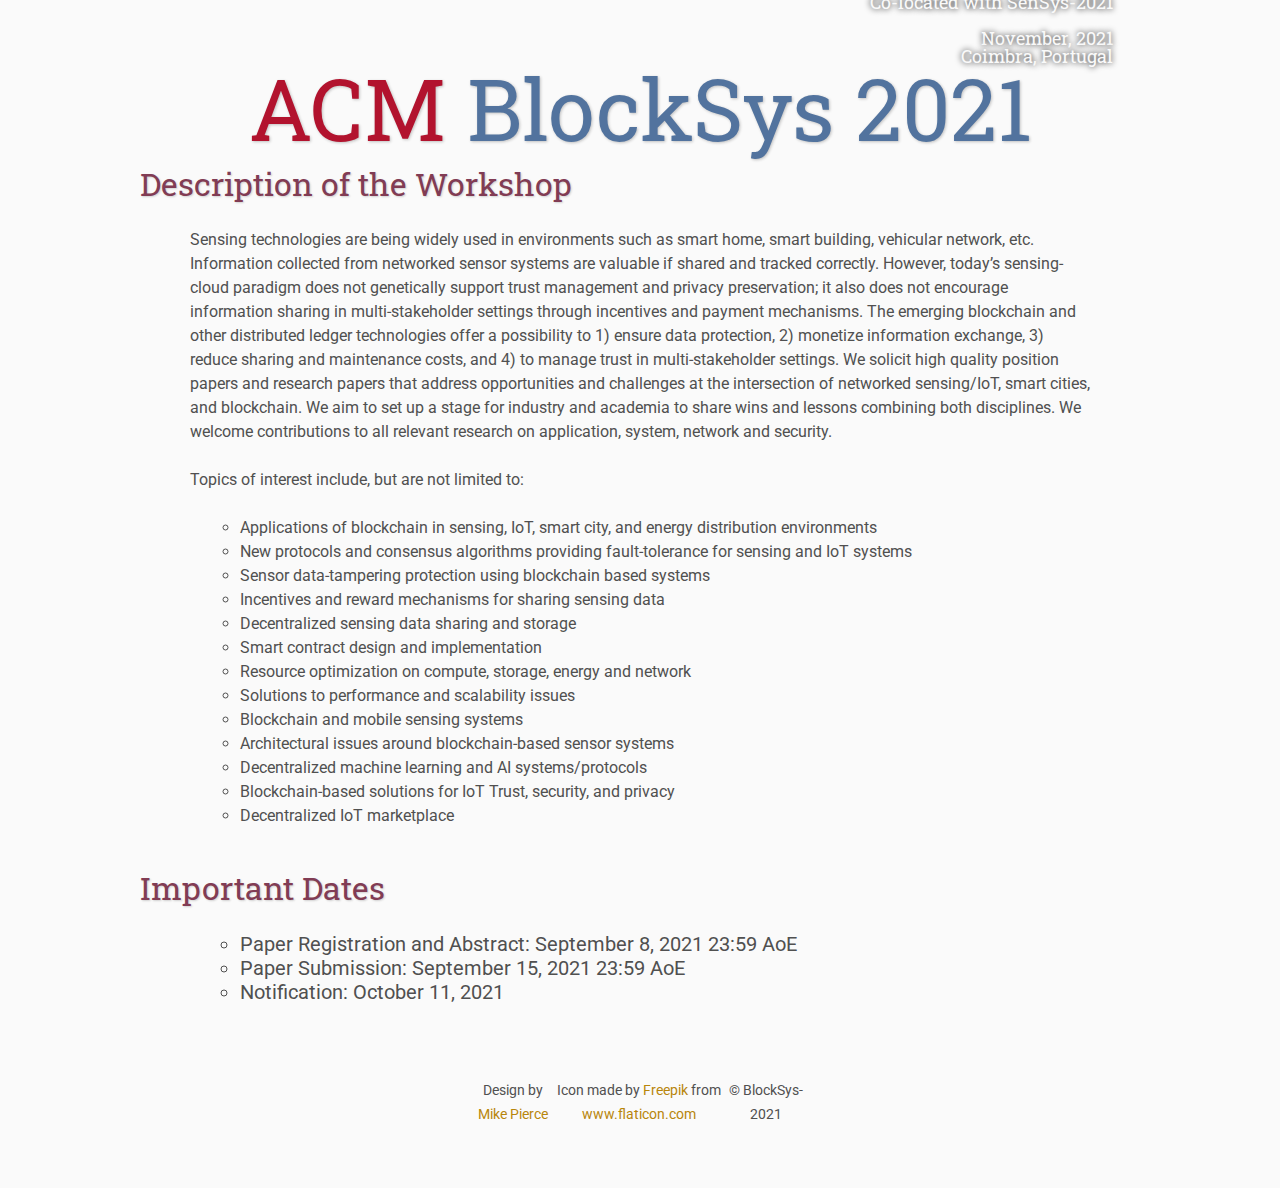
==== index.html @ 18d1dc52 "title updated" ====
<!DOCTYPE html>
<html lang='en'>

<head>
    <base href=".">
    <link rel="shortcut icon" type="image/png" href="assets/favicon.png"/>
    <link rel="stylesheet" type="text/css" media="all" href="assets/main.css"/>
    <meta name="description" content="Conference Template">
    <meta name="resource-type" content="document">
    <meta name="distribution" content="global">
    <meta name="KeyWords" content="Conference">
    <title>Third ACM International Workshop on Blockchain-enabled Networked Sensor Systems (BlockSys)</title>
</head>

<body>

    <div class="banner">
        <img class="img_size" src="assets/network.jpg" alt="Conference Template Banner">
        <div class="top-left">
            <span class="title1">ACM </span><span class="title2"> BlockSys</span> <span class="title2">2021</span>
        </div>
        <div class="bottom-right">
            Third ACM International Workshop on Blockchain-enabled Networked Sensor Systems <br> <br> Co-located with SenSys-2021 <br> <br> November, 2021 <br> Coimbra, Portugal
        </div>
    </div>

    <table class="navigation">
        <tr>
            <td class="navigation">
                <a class="current" title="Conference Home Page" href=".">Home</a>
            </td>
            <td class="navigation">
                <a class="current" title="Organization" href="Organization">Organization</a>
            </td>
            <td class="navigation">
                <a class="current" title="Register for the Conference" href="registration">Registration</a>
            </td>
            <td class="navigation">
                <a class="current" title="Conference Program" href="program">Program</a>
            </td>
            <td class="navigation">
                <a class="current" title="Past Workshops" href="Past">Past Events</a>
            </td>
        </tr>
    </table>

    <h2>Description of the Workshop</h2>
    <p>
        Sensing technologies are being widely used in environments such as smart home, smart building, vehicular network, etc. Information collected from networked sensor systems are valuable if shared and tracked correctly. However, today’s sensing-cloud paradigm does not genetically support trust management and privacy preservation; it also does not encourage information sharing in multi-stakeholder settings through incentives and payment mechanisms. The emerging blockchain and other distributed ledger technologies offer a possibility to 1) ensure data protection, 2) monetize information exchange, 3) reduce sharing and maintenance costs, and 4) to manage trust in multi-stakeholder settings. We solicit high quality position papers and research papers that address opportunities and challenges at the intersection of networked sensing/IoT, smart cities, and blockchain. We aim to set up a stage for industry and academia to share wins and lessons combining both disciplines. We welcome contributions to all relevant research on application, system, network and security.
    </p>
    <p>
        Topics of interest include, but are not limited to:
        <ul>
        <li>Applications of blockchain in sensing, IoT, smart city, and energy distribution environments</li>
        <li>New protocols and consensus algorithms providing fault-tolerance for sensing and IoT systems</li>
        <li>Sensor data-tampering protection using blockchain based systems</li>
        <li>Incentives and reward mechanisms for sharing sensing data</li>
        <li>Decentralized sensing data sharing and storage</li>
        <li>Smart contract design and implementation</li>
        <li>Resource optimization on compute, storage, energy and network</li>
        <li>Solutions to performance and scalability issues</li>
        <li>Blockchain and mobile sensing systems</li>
        <li>Architectural issues around blockchain-based sensor systems</li>
        <li>Decentralized machine learning and AI systems/protocols</li>
        <li>Blockchain-based solutions for IoT Trust, security, and privacy</li>
        <li>Decentralized IoT marketplace</li>
        </ul>
    </p>

    <h2>Important Dates</h2>
    <p>
        <ul class="bigFont">
        <li>Paper Registration and Abstract: September 8, 2021 23:59 AoE </li>
        <li>Paper Submission: September 15, 2021 23:59 AoE </li>
        <li>Notification: October 11, 2021 </li>
        </ul>
    </p>
<!--    <table class="sponsors">-->
<!--        <tr>-->
<!--            <td class="sponsor">-->
<!--                <a href="http://www.eyebleach.me/">-->
<!--                    <img src="assets/kitten1.jpg" alt="First Sponsor Name">-->
<!--                </a>-->
<!--            </td>-->
<!--            <td class="sponsor">-->
<!--                <a href="http://www.eyebleach.me/">-->
<!--                    <img src="assets/kitten2.jpg" alt="Second Sponsor Name" style="width: 80%">-->
<!--                </a>-->
<!--            </td>-->
<!--            <td class="sponsor">-->
<!--                <a href="http://www.eyebleach.me/">-->
<!--                    <img src="assets/kitten3.jpg" alt="Third Sponsor Name">-->
<!--                </a>-->
<!--            </td>-->
<!--        </tr>-->
<!--    </table>-->

    <table class="footer">
        <tr>
            <td class="footer">Design by <a target="_blank" href="http://math.ucr.edu/~mpierce/">Mike Pierce</a></td>
            <td class="footer">Icon made by <a target="_blank" href="https://www.freepik.com">Freepik</a> from <a href="https://www.flaticon.com/" title="Flaticon">www.flaticon.com</a></td>
            <td class="footer">&copy; BlockSys-2021</td>
        </tr>
    </table>

    </body>
</html>
---- assets/main.css ----
/* main.css */

/* These are the colors and fonts used throughout the webpage.
 * I've listed them here so that a user may easily
 * do a search-and-replace for these to change the site theme.
 *   'Roboto',sans-serif; Font for the title text
 *   'Roboto-Slab',serif; Font for the body text 
 *   #fafafa; Background color of the site
 *   #505050; Foreground (text) color of the site
 *   #52739e; Navy, "Template" in the logo, current page in navigation, special titles in the Program
 *   #b2132e; Reddish, "Conference" in the logo, hover color for links
 *   #813c54; Heading color, titles in the Program
 *   #b8860b; Dark Goldenrod, color for links
 */

@import url('https://fonts.googleapis.com/css?family=Roboto%7CRoboto+Slab');

*{
    border:0;
    font:inherit;
    font-size:1em;
    margin:0;
    padding:0;
    vertical-align:baseline;
}

body{
    background-color: #fafafa;
    background-size: cover;
    background-attachment: fixed;
    color: #505050; 
    text-align:left;
    font-family:'Roboto',sans-serif;
    font-size:1em;
    line-height:1.5em;
    margin: 60px auto;
    width: 1000px;
}

a{color: #b8860b; text-decoration:none;}
a.current{color: #52739e;}
a.current:hover{color: #e82945;}
a:hover{color: #b2132e;}
a:active{color: #e82945;}
h1{clear:center; color: #813c54; margin:2.5em 0em 2em 0em; font-family:'Roboto Slab',serif; text-shadow: 1px 1px 2px #d0d0d0;}
h2,h3,h4{clear:left; color: #813c54; margin:1.5em 0em 1em 0em; font-family:'Roboto Slab',serif; text-shadow: 1px 1px 2px #d0d0d0;}
h1{font-size:2.2em;}
h2{font-size:2.00em;}
h3{font-size:1.67em;}
h4{font-size:1.33em;}
p{list-style:none; margin:24px auto 24px auto; padding:0px; width:900px; text-align:left;}
li a, p a {text-decoration:underline; text-decoration-color:#b8860b;}
ul{list-style-type:circle; margin:24px auto 24px auto; padding:0px; width:800px; text-align:left;}
ul li{list-style-type: circle; margin:0px auto 0px auto; padding:0px; text-align:left;}
i,em{font-style:italic;}
b,strong{font-weight:bold;}
sup{
    vertical-align: super;
    font-size: 0.8em;
    line-height: 0;
}
sub{
    vertical-align: sub;
    font-size: 0.8em;
    line-height: 0;
}
table{
    width: 1000px;
    margin: 12px auto 24px auto;
    float: center;
    /* UNCOMMENT THIS FOR DEBUGGING THE ALIGNMENT */
    /*border: 1px solid black;*/
}
th,td{
    text-align: left;
    /* UNCOMMENT THIS FOR DEBUGGING THE ALIGNMENT */
    /*border: 1px solid black;*/
}

/* Website Banner */
.banner {position: relative; font-family:'Roboto Slab',serif;}
.top-left {font-size:5.33em; color: #505050; background: #fafafa; text-align: center; width: 1000px; height: 67px; position: absolute; padding: 36px 0 0 0; top: 0px;}
.bottom-right {font-size:1.13em; color: #fafafa; line-height: 1.0em; width: auto; height: 100px; padding: 0px 27px 27px 0px; text-align: right; position: absolute; bottom: 0px; right: 0px; text-shadow: 0px 0px 6px #000000;}

/* Conference Title Logo */
.title1{color: #b2132e; text-shadow: 1px 1px 3px #c0c0c0;} 
.title2{color: #52739e; text-shadow: 1px 1px 3px #c0c0c0;}
.year{color: #505050; font-size:0.67em; font-weight: lighter;}

/* Navigation Links (Home, Registration, etc) */
table.navigation{width:1000px;}
td.navigation{font-size:1.67em; white-space:nowrap; width:20%; text-align:center; vertical-align:middle; padding:0px 0px 0px 0px;}

/* Sponsor Images */
table.sponsors{width:800px;}
td.sponsor{white-space:nowrap; width:33%; text-align:center; vertical-align:middle; padding:0px 0px 0px 0px;}
td.sponsor img{width: 100%}

/* The Table on the Program Page */
td.room{padding: 4px 12px 4px 4px; width: 90%; vertical-align:bottom; font-size:1.67em; color: #52739e; height:32px;}
td.date{white-space:nowrap; width:130px; text-align:right; vertical-align:top; padding:4px 16px 0px 0px;}
td.title{padding: 4px 12px 4px 4px; width: 90%; vertical-align:top; font-size:1.5em; color: #813c54; height:32px; font-family:'Roboto Slab',serif; text-shadow: 1px 1px 2px #d0d0d0; }
td.title-special{padding: 4px 12px 4px 4px; width: 90%; vertical-align:top; font-size:1.67em; color: #52739e; height:32px; font-family:'Roboto Slab',serif; text-shadow: 1px 1px 2px #d0d0d0;}
td.speaker{padding: 4px 12px 4px 4px; font-style: italic; font-size:1em; max-height:999999px}
td.abstract{padding: 4px 12px 12px 4px; font-size:1em; max-height:999999px}
td.abstract img{display: block; margin: 4px auto 8px auto}
table.plenary{padding-top: 8px; background: #ffffff;}

/* Registration and Directions iframes and Images */
iframe.registration{display:block; margin:1em auto 2em auto; width:700px; height:1400px; border:none;}
iframe.directions{display:block; margin:1em auto 2em auto; width:800px; height:400px; border:none;}
img.center{display:block; width:67%; margin:1em auto 2em auto;}

/* Flyer Images */
table.flyers{width:800px;}
td.flyer{white-space:nowrap; width:50%; text-align:center; vertical-align:middle; padding:0px 0px 0px 0px;}
td.sponsor img{width: 100%}

/* The Footer */
table.footer{font-size:0.875em; margin: 72px auto 12px auto; width:333px;}
td.footer{width:auto; text-align:center; vertical-align:middle;}

/* My hacky way of making the site mobile-friendly */
@media only screen and (max-width: 1100px) {
    h2{font-size:3.00em;}
    p{font-size:1.5em; line-height:1.5em;}
    th,td,tr{font-size:1.5em; line-height:1.5em;}
    td.date{font-size:1em; padding-top:0.5em;}
    td.navigation{font-size:1.5em; padding:0px 20px 0px 20px;}
    table.footer{font-size:0.33em;}
}

.img_size {
  width: 100%;
  height: 100%
}

.bigFont li{
font-size:20px;
}
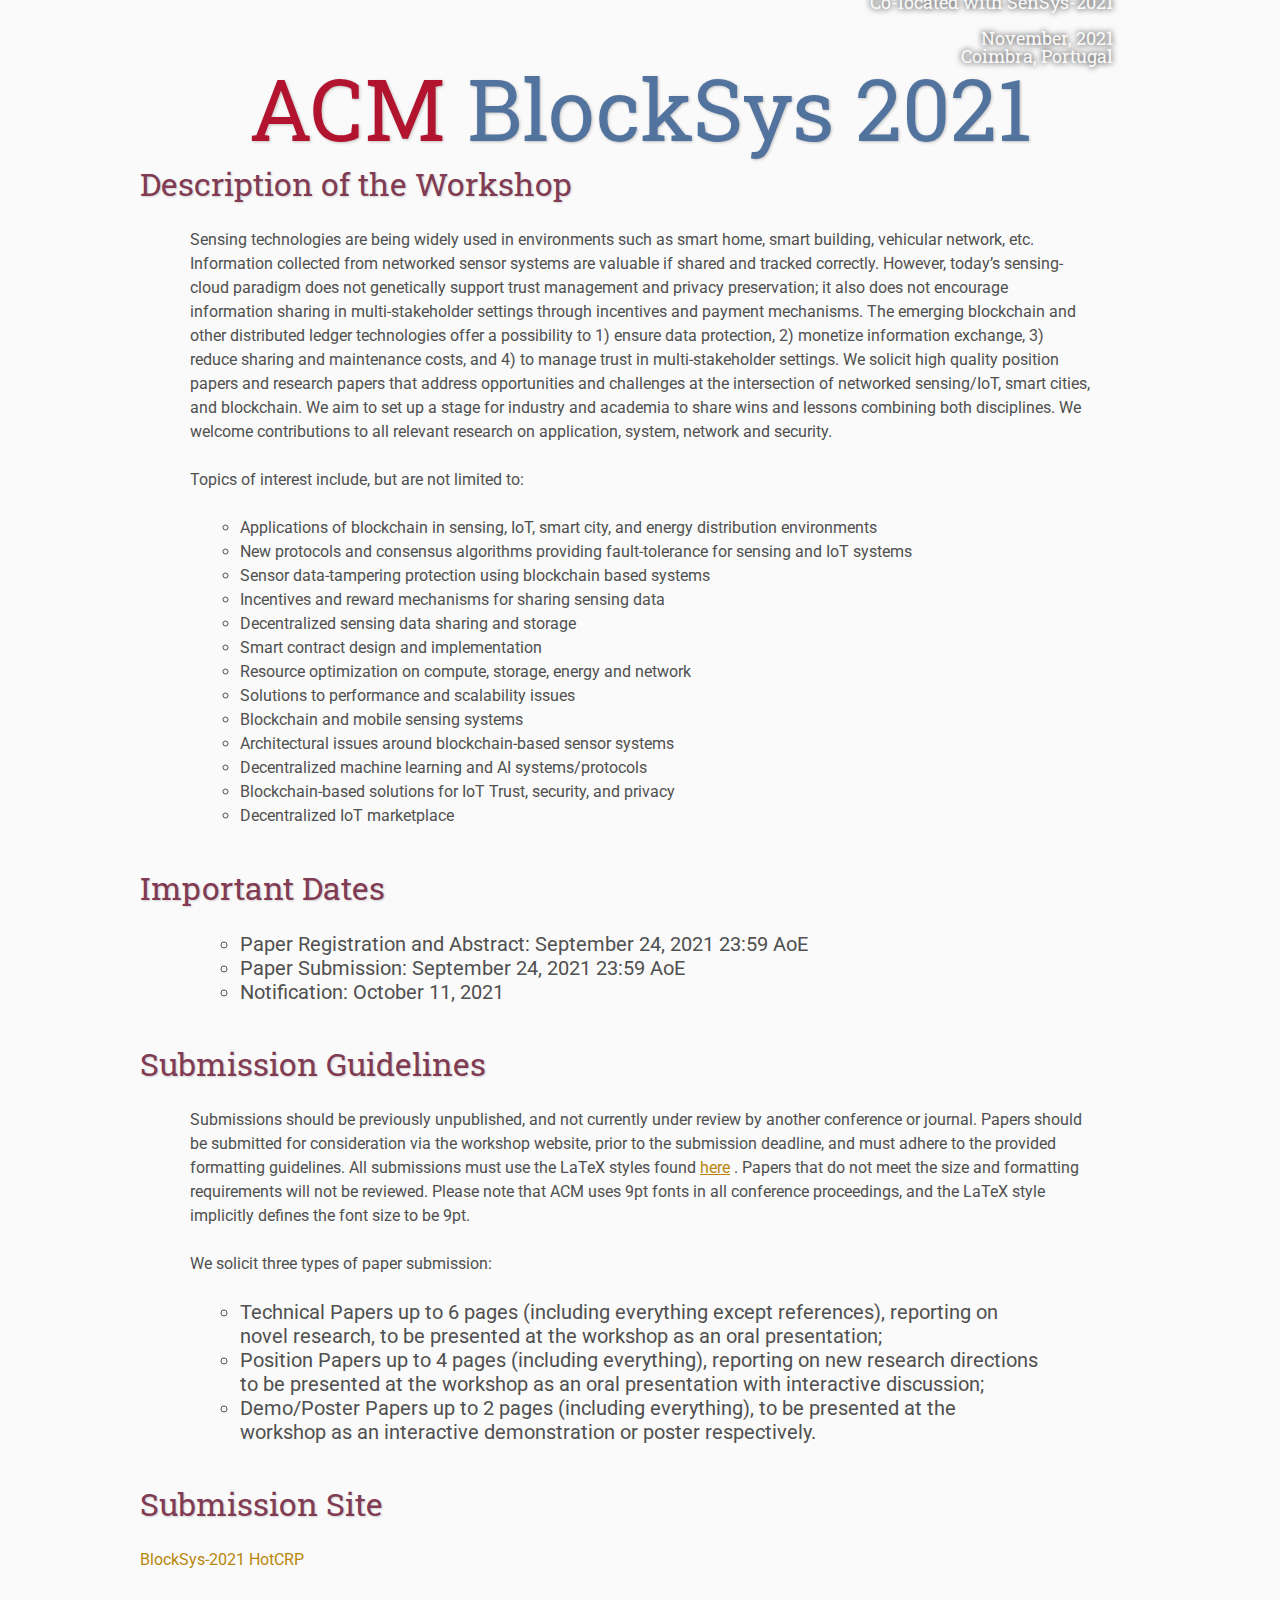
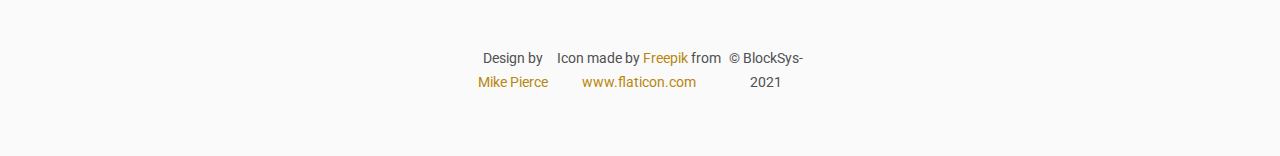
==== commit b8763c13: "Update index.html" ====
--- a/index.html
+++ b/index.html
@@ -70,11 +70,30 @@
     <h2>Important Dates</h2>
     <p>
         <ul class="bigFont">
-        <li>Paper Registration and Abstract: September 8, 2021 23:59 AoE </li>
-        <li>Paper Submission: September 15, 2021 23:59 AoE </li>
+        <li>Paper Registration and Abstract: September 24, 2021 23:59 AoE </li>
+        <li>Paper Submission: September 24, 2021 23:59 AoE </li>
         <li>Notification: October 11, 2021 </li>
         </ul>
     </p>
+
+    <h2>Submission Guidelines</h2>
+    <p>
+        Submissions should be previously unpublished, and not currently under review by another conference or journal. Papers should be submitted for consideration via the workshop website, prior to the submission deadline, and must adhere to the provided formatting guidelines. All submissions must use the LaTeX styles found <a href="https://www.acm.org/publications/proceedings-template">here</a> . Papers that do not meet the size and formatting requirements will not be reviewed. Please note that ACM uses 9pt fonts in all conference proceedings, and the LaTeX style implicitly defines the font size to be 9pt.
+        <br> <br>
+        We solicit three types of paper submission:
+        <ul class="bigFont">
+        <li>Technical Papers up to 6 pages (including everything except references), reporting on novel research, to be presented at the workshop as an oral presentation; </li>
+        <li>Position Papers up to 4 pages (including everything), reporting on new research directions to be presented at the workshop as an oral presentation with interactive discussion; </li>
+        <li>Demo/Poster Papers up to 2 pages (including everything), to be presented at the workshop as an interactive demonstration or poster respectively. </li>
+        </ul>
+    </p>
+
+    <h2>Submission Site</h2>
+
+    <a href="https://blocksys2021.hotcrp.com/">BlockSys-2021 HotCRP</a>
+
+
+
 <!--    <table class="sponsors">-->
 <!--        <tr>-->
 <!--            <td class="sponsor">-->
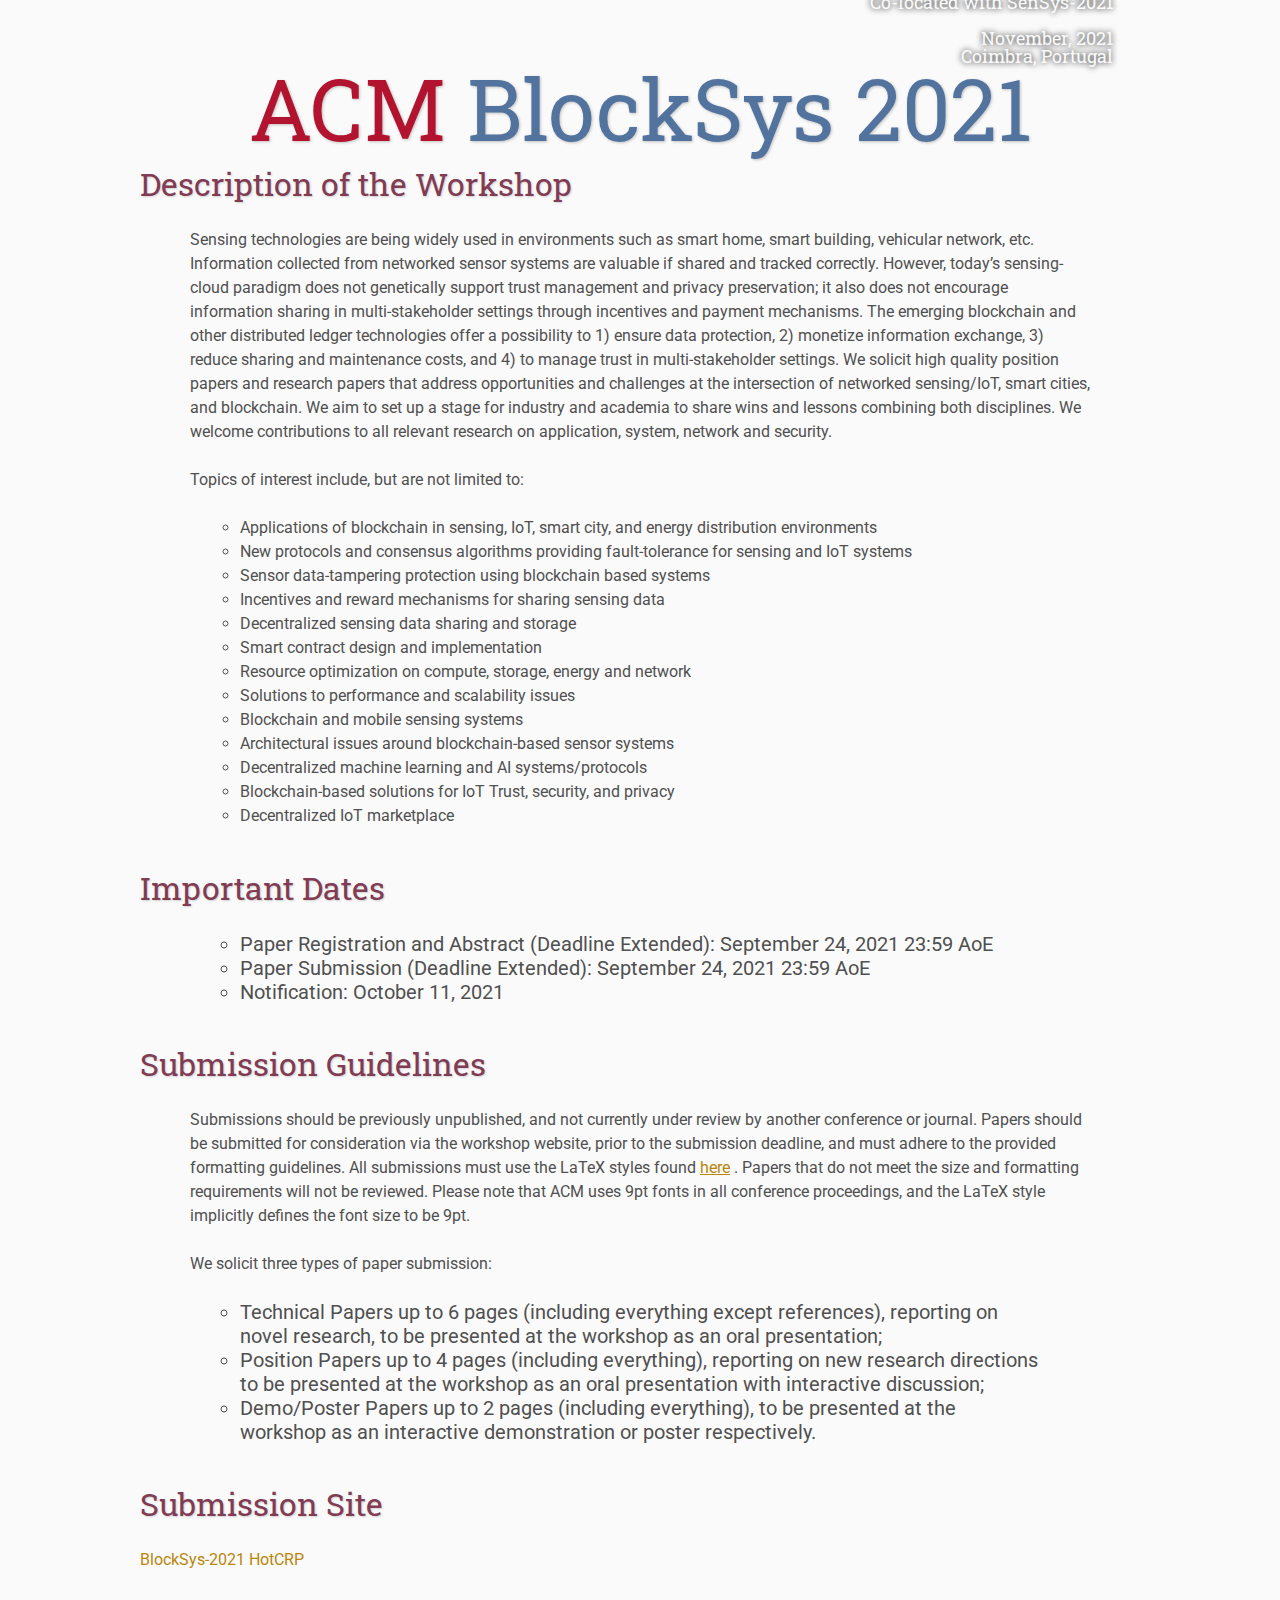
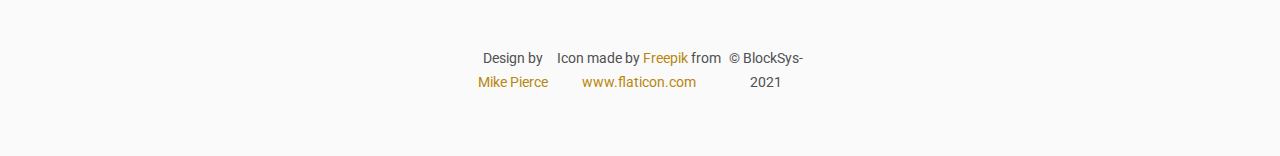
==== commit 9612ada4: "Update index.html" ====
--- a/index.html
+++ b/index.html
@@ -70,8 +70,8 @@
     <h2>Important Dates</h2>
     <p>
         <ul class="bigFont">
-        <li>Paper Registration and Abstract: September 24, 2021 23:59 AoE </li>
-        <li>Paper Submission: September 24, 2021 23:59 AoE </li>
+        <li>Paper Registration and Abstract (Deadline Extended): September 24, 2021 23:59 AoE </li>
+        <li>Paper Submission (Deadline Extended): September 24, 2021 23:59 AoE </li>
         <li>Notification: October 11, 2021 </li>
         </ul>
     </p>
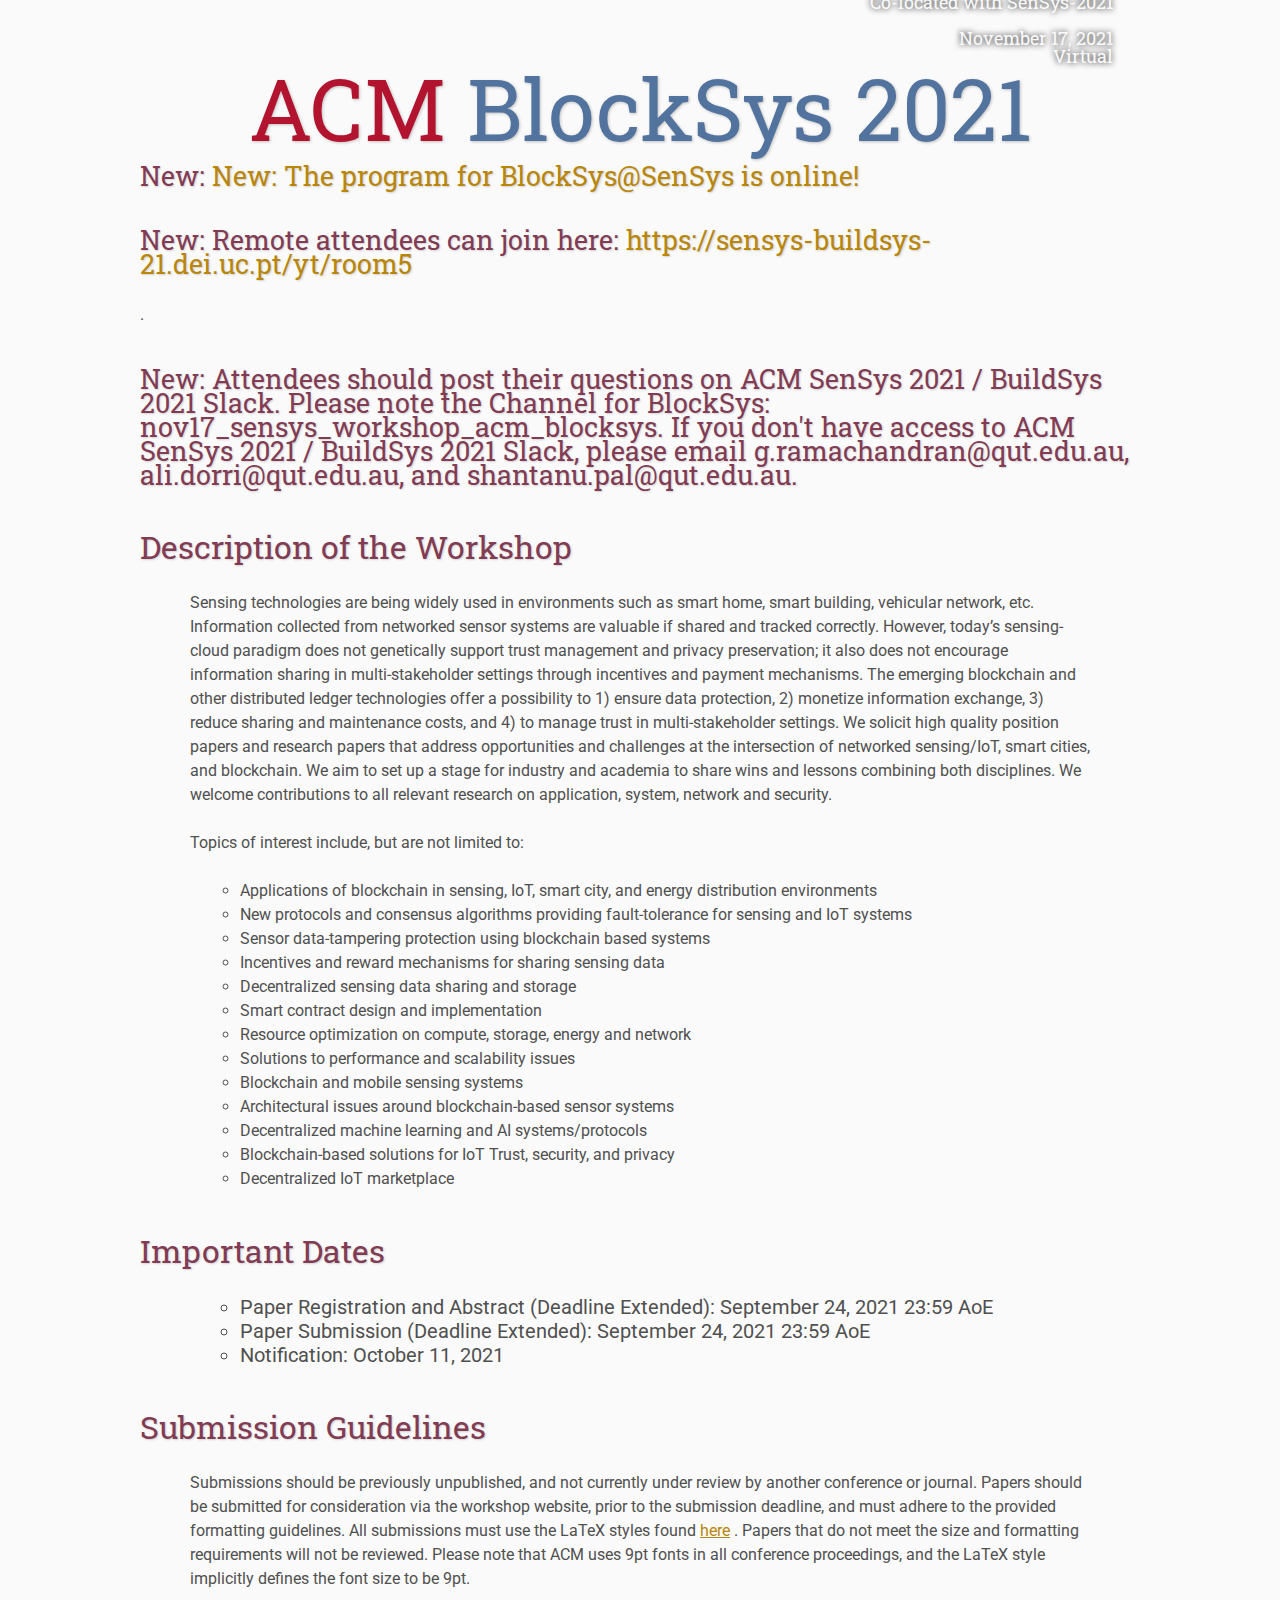
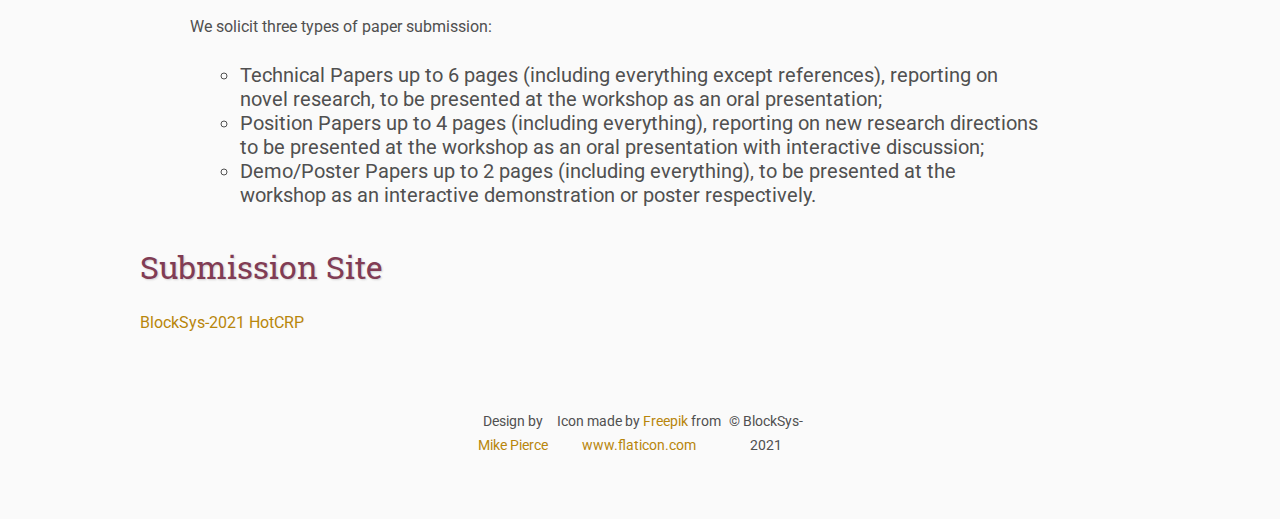
==== commit 84e953df: "Update index.html" ====
--- a/index.html
+++ b/index.html
@@ -20,7 +20,7 @@
             <span class="title1">ACM </span><span class="title2"> BlockSys</span> <span class="title2">2021</span>
         </div>
         <div class="bottom-right">
-            Third ACM International Workshop on Blockchain-enabled Networked Sensor Systems <br> <br> Co-located with SenSys-2021 <br> <br> November, 2021 <br> Coimbra, Portugal
+            Third ACM International Workshop on Blockchain-enabled Networked Sensor Systems <br> <br> Co-located with SenSys-2021 <br> <br> November 17, 2021 <br> Virtual
         </div>
     </div>
 
@@ -33,17 +33,23 @@
                 <a class="current" title="Organization" href="Organization">Organization</a>
             </td>
             <td class="navigation">
-                <a class="current" title="Register for the Conference" href="registration">Registration</a>
+               <a class="current" title="Register for the Conference" href="https://sensys.acm.org/2021/registration/" target="_blank">Registration</a>
             </td>
             <td class="navigation">
-                <a class="current" title="Conference Program" href="program">Program</a>
+                <a class="current" title="Conference Program" href="https://acmblocksys.github.io/blocksys2021/BlockSys-2021-Program.pdf" target="_blank">Program</a>
             </td>
             <td class="navigation">
                 <a class="current" title="Past Workshops" href="Past">Past Events</a>
             </td>
         </tr>
     </table>
-
+    
+    <h3>New: <a href="https://acmblocksys.github.io/blocksys2021/BlockSys-2021-Program.pdf" target="_blank">New: The program for BlockSys@SenSys is online!</a></h3>
+    
+    <h3>New: Remote attendees can join here: <a href="https://sensys-buildsys-21.dei.uc.pt/yt/room5">https://sensys-buildsys-21.dei.uc.pt/yt/room5</a></h3>.
+    
+    <h3>New: Attendees should post their questions on ACM SenSys 2021 / BuildSys 2021 Slack. Please note the Channel for BlockSys: nov17_sensys_workshop_acm_blocksys. If you don't have access to ACM SenSys 2021 / BuildSys 2021 Slack, please email g.ramachandran@qut.edu.au, ali.dorri@qut.edu.au, and shantanu.pal@qut.edu.au.</h3> 
+            
     <h2>Description of the Workshop</h2>
     <p>
         Sensing technologies are being widely used in environments such as smart home, smart building, vehicular network, etc. Information collected from networked sensor systems are valuable if shared and tracked correctly. However, today’s sensing-cloud paradigm does not genetically support trust management and privacy preservation; it also does not encourage information sharing in multi-stakeholder settings through incentives and payment mechanisms. The emerging blockchain and other distributed ledger technologies offer a possibility to 1) ensure data protection, 2) monetize information exchange, 3) reduce sharing and maintenance costs, and 4) to manage trust in multi-stakeholder settings. We solicit high quality position papers and research papers that address opportunities and challenges at the intersection of networked sensing/IoT, smart cities, and blockchain. We aim to set up a stage for industry and academia to share wins and lessons combining both disciplines. We welcome contributions to all relevant research on application, system, network and security.
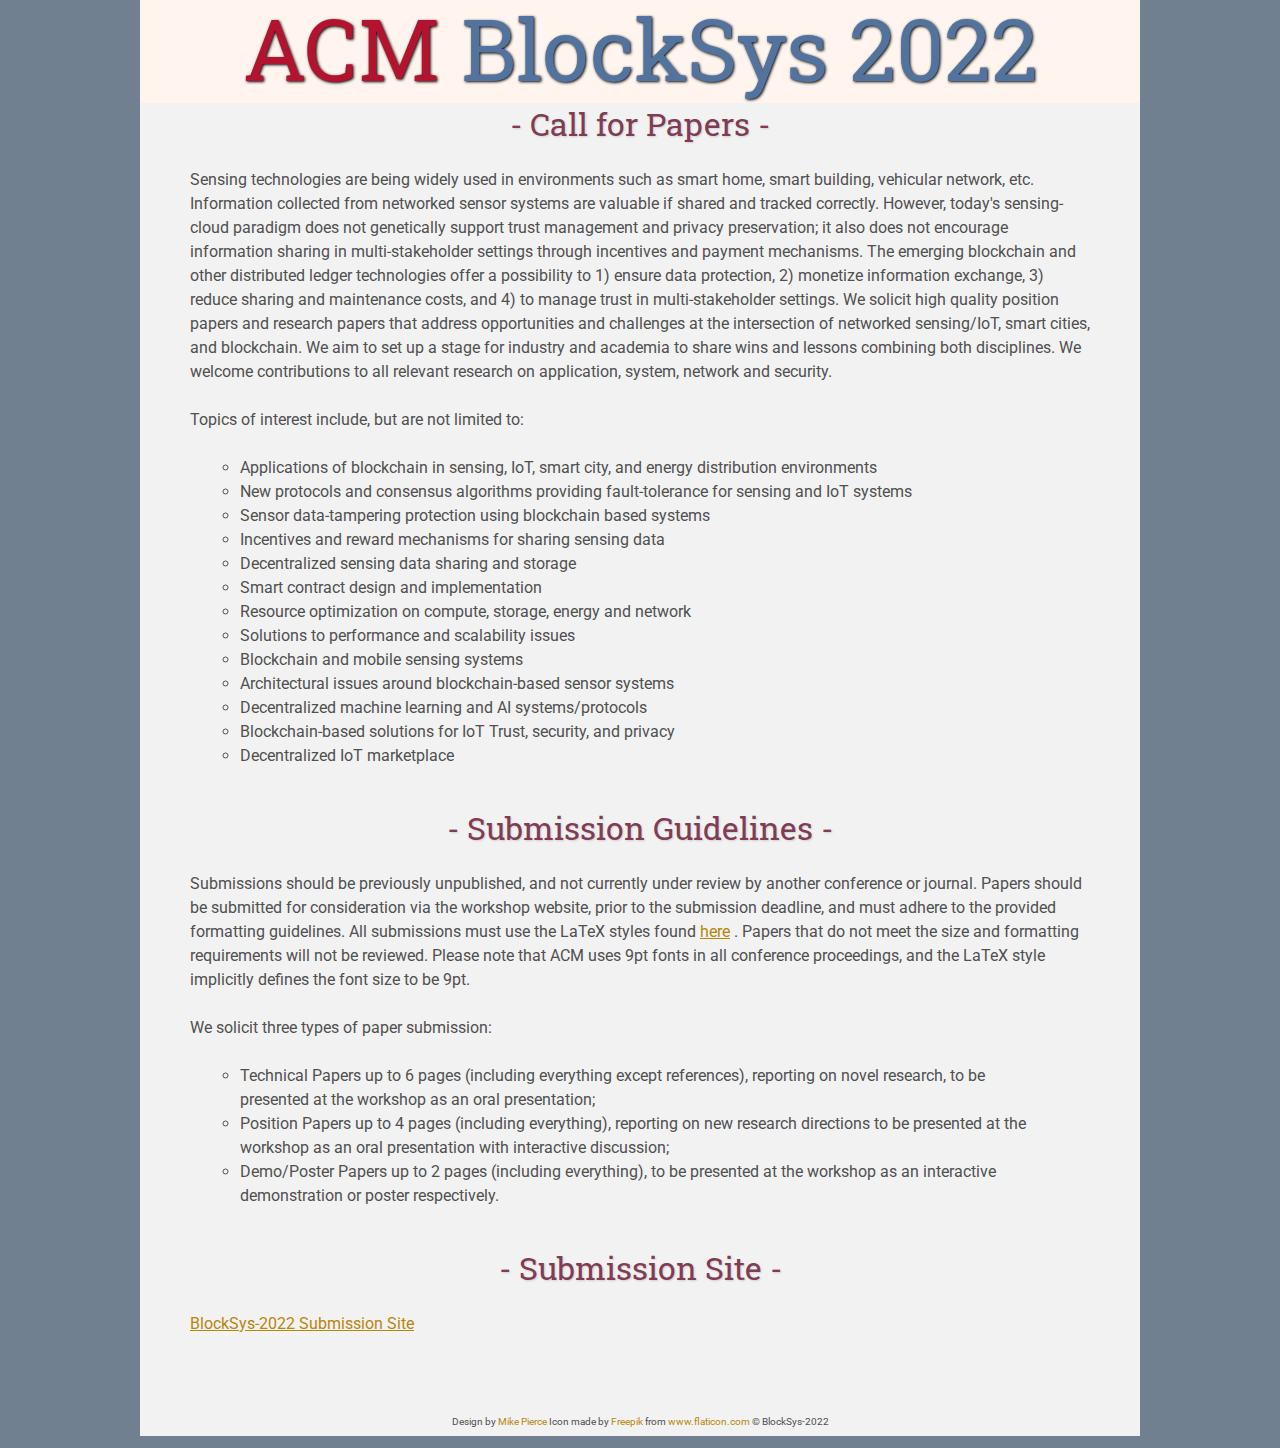
==== commit 2e10d187: "live update" ====
--- a/index.html
+++ b/index.html
@@ -9,50 +9,62 @@
     <meta name="resource-type" content="document">
     <meta name="distribution" content="global">
     <meta name="KeyWords" content="Conference">
-    <title>Third ACM International Workshop on Blockchain-enabled Networked Sensor Systems (BlockSys)</title>
+    <title>Fourth ACM International Workshop on Blockchain-enabled Networked Sensor Systems (BlockSys)</title>
 </head>
 
 <body>
+    <div class="main-content">
+        <div class="banner">
+            <img class="img_size" src="assets/network.jpg" alt="Conference Template Banner">
+            <div class="top-left">
+                <span class="title1">ACM </span><span class="title2"> BlockSys</span> <span class="title2">2022</span>
+            </div>
+            <div class="bottom-right">
+                Fourth ACM International Workshop on Blockchain-enabled Networked Sensor Systems <br> <br> Co-located with SenSys-2022 <br> <br> November 6, 2022 <br> Boston, USA
+            </div>
+        </div>
 
-    <div class="banner">
-        <img class="img_size" src="assets/network.jpg" alt="Conference Template Banner">
-        <div class="top-left">
-            <span class="title1">ACM </span><span class="title2"> BlockSys</span> <span class="title2">2021</span>
-        </div>
-        <div class="bottom-right">
-            Third ACM International Workshop on Blockchain-enabled Networked Sensor Systems <br> <br> Co-located with SenSys-2021 <br> <br> November 17, 2021 <br> Virtual
-        </div>
-    </div>
+        <table class="navigation">
+            <tr>
+                <td class="navigation">
+                    <a class="current" title="Conference Home Page" href=".">Home</a>
+                </td>
+                <td class="navigation">
+                    <a class="current" title="Organization" href="Organization">Organization</a>
+                </td>
+                <td class="navigation">
+                   <a class="current" title="Register for the Conference" href="https://sensys.acm.org/2022/registration/" target="_blank">Registration</a>
+                </td>
+                <td class="navigation">
+                    <a class="current" title="Conference Program" href="program" target="_blank">Program</a>
+                </td>
+                <td class="navigation">
+                    <a class="current" title="Important Dates" href="dates" target="_blank">Key Dates</a>
+                </td>
+                <td class="navigation">
+                    <a class="current" title="Past Workshops" href="Past">Past Events</a>
+                </td>
+            </tr>
+        </table>
 
-    <table class="navigation">
-        <tr>
-            <td class="navigation">
-                <a class="current" title="Conference Home Page" href=".">Home</a>
-            </td>
-            <td class="navigation">
-                <a class="current" title="Organization" href="Organization">Organization</a>
-            </td>
-            <td class="navigation">
-               <a class="current" title="Register for the Conference" href="https://sensys.acm.org/2021/registration/" target="_blank">Registration</a>
-            </td>
-            <td class="navigation">
-                <a class="current" title="Conference Program" href="https://acmblocksys.github.io/blocksys2021/BlockSys-2021-Program.pdf" target="_blank">Program</a>
-            </td>
-            <td class="navigation">
-                <a class="current" title="Past Workshops" href="Past">Past Events</a>
-            </td>
-        </tr>
-    </table>
-    
-    <h3>New: <a href="https://acmblocksys.github.io/blocksys2021/BlockSys-2021-Program.pdf" target="_blank">New: The program for BlockSys@SenSys is online!</a></h3>
+    <!-- <h3>New: <a href="https://acmblocksys.github.io/blocksys2021/BlockSys-2021-Program.pdf" target="_blank">New: The program for BlockSys@SenSys is online!</a></h3>
     
     <h3>New: Remote attendees can join here: <a href="https://sensys-buildsys-21.dei.uc.pt/yt/room5">https://sensys-buildsys-21.dei.uc.pt/yt/room5</a></h3>.
     
-    <h3>New: Attendees should post their questions on ACM SenSys 2021 / BuildSys 2021 Slack. Please note the Channel for BlockSys: nov17_sensys_workshop_acm_blocksys. If you don't have access to ACM SenSys 2021 / BuildSys 2021 Slack, please email g.ramachandran@qut.edu.au, ali.dorri@qut.edu.au, and shantanu.pal@qut.edu.au.</h3> 
+    <h3>New: Attendees should post their questions on ACM SenSys 2021 / BuildSys 2021 Slack. Please note the Channel for BlockSys: nov17_sensys_workshop_acm_blocksys. If you don't have access to ACM SenSys 2021 / BuildSys 2021 Slack, please email g.ramachandran@qut.edu.au, ali.dorri@qut.edu.au, and shantanu.pal@qut.edu.au.</h3>  -->
             
-    <h2>Description of the Workshop</h2>
+    <h2> - Call for Papers - </h2>
     <p>
-        Sensing technologies are being widely used in environments such as smart home, smart building, vehicular network, etc. Information collected from networked sensor systems are valuable if shared and tracked correctly. However, today’s sensing-cloud paradigm does not genetically support trust management and privacy preservation; it also does not encourage information sharing in multi-stakeholder settings through incentives and payment mechanisms. The emerging blockchain and other distributed ledger technologies offer a possibility to 1) ensure data protection, 2) monetize information exchange, 3) reduce sharing and maintenance costs, and 4) to manage trust in multi-stakeholder settings. We solicit high quality position papers and research papers that address opportunities and challenges at the intersection of networked sensing/IoT, smart cities, and blockchain. We aim to set up a stage for industry and academia to share wins and lessons combining both disciplines. We welcome contributions to all relevant research on application, system, network and security.
+        Sensing technologies are being widely used in environments such as smart home, smart building, vehicular network,
+        etc. Information collected from networked sensor systems are valuable if shared and tracked correctly. However,
+        today's sensing-cloud paradigm does not genetically support trust management and privacy preservation; it also
+        does not encourage information sharing in multi-stakeholder settings through incentives and payment mechanisms.
+        The emerging blockchain and other distributed ledger technologies offer a possibility to 1) ensure data protection,
+        2) monetize information exchange, 3) reduce sharing and maintenance costs, and 4) to manage trust in multi-stakeholder
+        settings. We solicit high quality position papers and research papers that address opportunities and challenges at
+        the intersection of networked sensing/IoT, smart cities, and blockchain. We aim to set up a stage for industry and
+        academia to share wins and lessons combining both disciplines. We welcome contributions to all relevant research
+        on application, system, network and security.
     </p>
     <p>
         Topics of interest include, but are not limited to:
@@ -73,31 +85,22 @@
         </ul>
     </p>
 
-    <h2>Important Dates</h2>
-    <p>
-        <ul class="bigFont">
-        <li>Paper Registration and Abstract (Deadline Extended): September 24, 2021 23:59 AoE </li>
-        <li>Paper Submission (Deadline Extended): September 24, 2021 23:59 AoE </li>
-        <li>Notification: October 11, 2021 </li>
-        </ul>
-    </p>
-
-    <h2>Submission Guidelines</h2>
+    <h2> - Submission Guidelines - </h2>
     <p>
         Submissions should be previously unpublished, and not currently under review by another conference or journal. Papers should be submitted for consideration via the workshop website, prior to the submission deadline, and must adhere to the provided formatting guidelines. All submissions must use the LaTeX styles found <a href="https://www.acm.org/publications/proceedings-template">here</a> . Papers that do not meet the size and formatting requirements will not be reviewed. Please note that ACM uses 9pt fonts in all conference proceedings, and the LaTeX style implicitly defines the font size to be 9pt.
         <br> <br>
         We solicit three types of paper submission:
-        <ul class="bigFont">
+        <ul>
         <li>Technical Papers up to 6 pages (including everything except references), reporting on novel research, to be presented at the workshop as an oral presentation; </li>
         <li>Position Papers up to 4 pages (including everything), reporting on new research directions to be presented at the workshop as an oral presentation with interactive discussion; </li>
         <li>Demo/Poster Papers up to 2 pages (including everything), to be presented at the workshop as an interactive demonstration or poster respectively. </li>
         </ul>
     </p>
 
-    <h2>Submission Site</h2>
-
-    <a href="https://blocksys2021.hotcrp.com/">BlockSys-2021 HotCRP</a>
-
+    <h2> - Submission Site - </h2>
+        <p>
+    <a href="https://blocksys2022.hotcrp.com/">BlockSys-2022 Submission Site</a>
+    </p>
 
 
 <!--    <table class="sponsors">-->
@@ -119,15 +122,14 @@
 <!--            </td>-->
 <!--        </tr>-->
 <!--    </table>-->
-
     <table class="footer">
         <tr>
             <td class="footer">Design by <a target="_blank" href="http://math.ucr.edu/~mpierce/">Mike Pierce</a></td>
             <td class="footer">Icon made by <a target="_blank" href="https://www.freepik.com">Freepik</a> from <a href="https://www.flaticon.com/" title="Flaticon">www.flaticon.com</a></td>
-            <td class="footer">&copy; BlockSys-2021</td>
+            <td class="footer">&copy; BlockSys-2022</td>
         </tr>
     </table>
-
+        </div>
     </body>
 </html>
 
--- a/assets/main.css
+++ b/assets/main.css
@@ -25,7 +25,7 @@
 }
 
 body{
-    background-color: #fafafa;
+    background-color: slategrey;
     background-size: cover;
     background-attachment: fixed;
     color: #505050; 
@@ -33,7 +33,7 @@
     font-family:'Roboto',sans-serif;
     font-size:1em;
     line-height:1.5em;
-    margin: 60px auto;
+    margin: auto;
     width: 1000px;
 }
 
@@ -45,8 +45,8 @@
 h1{clear:center; color: #813c54; margin:2.5em 0em 2em 0em; font-family:'Roboto Slab',serif; text-shadow: 1px 1px 2px #d0d0d0;}
 h2,h3,h4{clear:left; color: #813c54; margin:1.5em 0em 1em 0em; font-family:'Roboto Slab',serif; text-shadow: 1px 1px 2px #d0d0d0;}
 h1{font-size:2.2em;}
-h2{font-size:2.00em;}
-h3{font-size:1.67em;}
+h2{font-size:2.00em; text-align: center}
+h3{font-size:1.67em; margin: 0.5em 0 0.5em 75px}
 h4{font-size:1.33em;}
 p{list-style:none; margin:24px auto 24px auto; padding:0px; width:900px; text-align:left;}
 li a, p a {text-decoration:underline; text-decoration-color:#b8860b;}
@@ -79,17 +79,30 @@
 
 /* Website Banner */
 .banner {position: relative; font-family:'Roboto Slab',serif;}
-.top-left {font-size:5.33em; color: #505050; background: #fafafa; text-align: center; width: 1000px; height: 67px; position: absolute; padding: 36px 0 0 0; top: 0px;}
-.bottom-right {font-size:1.13em; color: #fafafa; line-height: 1.0em; width: auto; height: 100px; padding: 0px 27px 27px 0px; text-align: right; position: absolute; bottom: 0px; right: 0px; text-shadow: 0px 0px 6px #000000;}
+.top-left {font-size:5.33em; color: #505050; background: seashell; text-align: center; width: 1000px; height: 67px; position: absolute; padding: 36px 0 0 0; top: 0px;}
+.bottom-right {font-size:1.2em; color: #fafafa; line-height: 1.0em; width: auto; height: 120px; padding: 0px 27px 27px 0px; text-align: right; position: absolute; bottom: 0px; right: 0px; text-shadow: 0px 0px 6px #000000;}
 
 /* Conference Title Logo */
-.title1{color: #b2132e; text-shadow: 1px 1px 3px #c0c0c0;} 
-.title2{color: #52739e; text-shadow: 1px 1px 3px #c0c0c0;}
+.title1{color: #b2132e; text-shadow: 1px 1px 3px black;}
+.title2{color: #52739e; text-shadow: 1px 1px 3px black;}
 .year{color: #505050; font-size:0.67em; font-weight: lighter;}
 
 /* Navigation Links (Home, Registration, etc) */
-table.navigation{width:1000px;}
-td.navigation{font-size:1.67em; white-space:nowrap; width:20%; text-align:center; vertical-align:middle; padding:0px 0px 0px 0px;}
+table.navigation{width: 940px;}
+td.navigation{
+    font-size:1.67em;
+    white-space:nowrap;
+    text-align:center;
+    vertical-align:middle;
+    padding:0px 0px 0px 0px;
+}
+td.navigation:hover{
+    text-shadow: 1px 1px 1px darkslategrey;
+}
+
+
+/* Main Content Div */
+.main-content{background-color: #f2f2f2}
 
 /* Sponsor Images */
 table.sponsors{width:800px;}
@@ -117,8 +130,8 @@
 td.sponsor img{width: 100%}
 
 /* The Footer */
-table.footer{font-size:0.875em; margin: 72px auto 12px auto; width:333px;}
-td.footer{width:auto; text-align:center; vertical-align:middle;}
+table.footer{font-size:0.875em; margin: 72px auto 12px auto; width:auto}
+td.footer{width:auto; text-align:left; vertical-align:middle;font-size:10px;}
 
 /* My hacky way of making the site mobile-friendly */
 @media only screen and (max-width: 1100px) {
@@ -126,7 +139,7 @@
     p{font-size:1.5em; line-height:1.5em;}
     th,td,tr{font-size:1.5em; line-height:1.5em;}
     td.date{font-size:1em; padding-top:0.5em;}
-    td.navigation{font-size:1.5em; padding:0px 20px 0px 20px;}
+    td.navigation{font-size:1.5em; padding:0px 20px 0px 20px; }
     table.footer{font-size:0.33em;}
 }
 
@@ -137,4 +150,14 @@
 
 .bigFont li{
 font-size:20px;
-}+}
+
+/* Member Cards */
+.flex-container{display: flex;text-align: center;justify-content: center}
+.flex-container > div {
+    width: 300px;
+    padding: 5px 0px;
+    margin: 3px;
+}
+
+hr{color: black}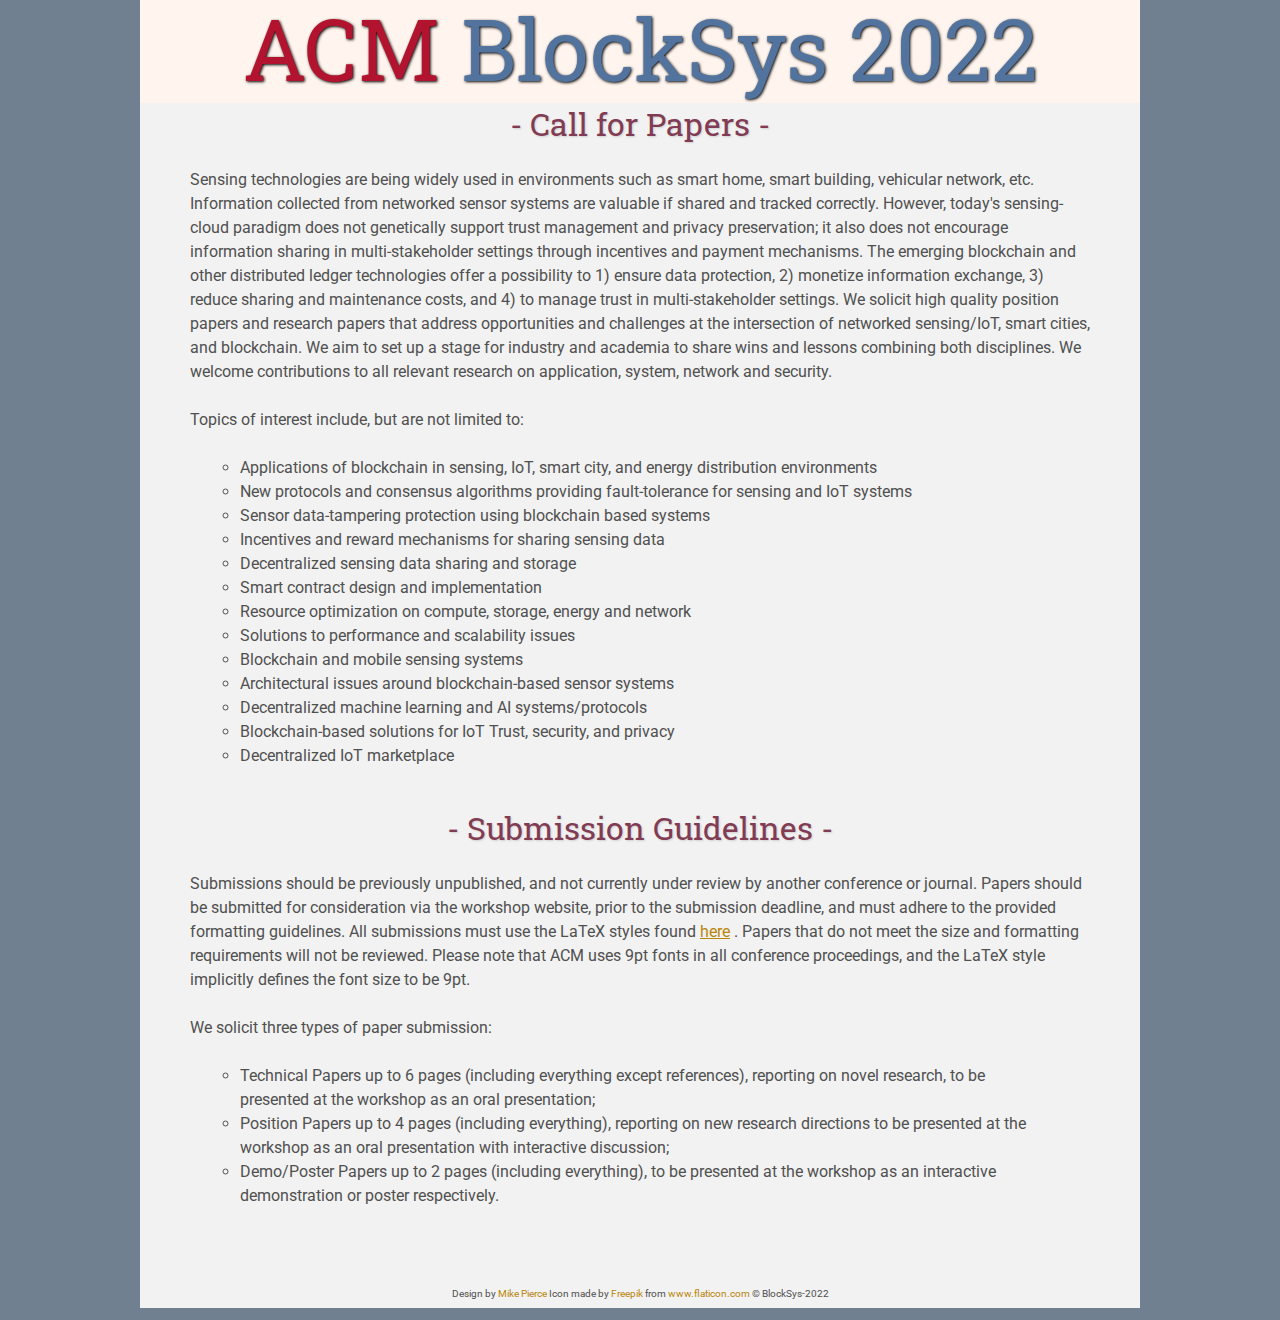
==== commit 510b975e: "homepage updated" ====
--- a/index.html
+++ b/index.html
@@ -3,13 +3,14 @@
 
 <head>
     <base href=".">
+    <base target="_self">
     <link rel="shortcut icon" type="image/png" href="assets/favicon.png"/>
     <link rel="stylesheet" type="text/css" media="all" href="assets/main.css"/>
     <meta name="description" content="Conference Template">
     <meta name="resource-type" content="document">
     <meta name="distribution" content="global">
     <meta name="KeyWords" content="Conference">
-    <title>Fourth ACM International Workshop on Blockchain-enabled Networked Sensor Systems (BlockSys)</title>
+    <title>Fifth ACM International Workshop on Blockchain-enabled Networked Sensor Systems (BlockSys)</title>
 </head>
 
 <body>
@@ -20,7 +21,7 @@
                 <span class="title1">ACM </span><span class="title2"> BlockSys</span> <span class="title2">2022</span>
             </div>
             <div class="bottom-right">
-                Fourth ACM International Workshop on Blockchain-enabled Networked Sensor Systems <br> <br> Co-located with SenSys-2022 <br> <br> November 6, 2022 <br> Boston, USA
+                Fifth ACM International Workshop on Blockchain-enabled Networked Sensor Systems <br> <br> Co-located with SenSys-2023 <br> <br> November 12, 2023 <br> Istanbul, Turkiye
             </div>
         </div>
 
@@ -36,10 +37,10 @@
                    <a class="current" title="Register for the Conference" href="https://sensys.acm.org/2022/registration/" target="_blank">Registration</a>
                 </td>
                 <td class="navigation">
-                    <a class="current" title="Conference Program" href="program" target="_blank">Program</a>
+                    <a class="current" title="Conference Program" href="program">Program</a>
                 </td>
                 <td class="navigation">
-                    <a class="current" title="Important Dates" href="dates" target="_blank">Key Dates</a>
+                    <a class="current" title="Important Dates" href="dates" >Key Dates</a>
                 </td>
                 <td class="navigation">
                     <a class="current" title="Past Workshops" href="Past">Past Events</a>
@@ -97,10 +98,10 @@
         </ul>
     </p>
 
-    <h2> - Submission Site - </h2>
-        <p>
-    <a href="https://blocksys2022.hotcrp.com/">BlockSys-2022 Submission Site</a>
-    </p>
+<!--    <h2> - Submission Site - </h2>-->
+<!--        <p>-->
+<!--    <a href="https://blocksys2022.hotcrp.com/">BlockSys-2022 Submission Site</a>-->
+<!--    </p>-->
 
 
 <!--    <table class="sponsors">-->
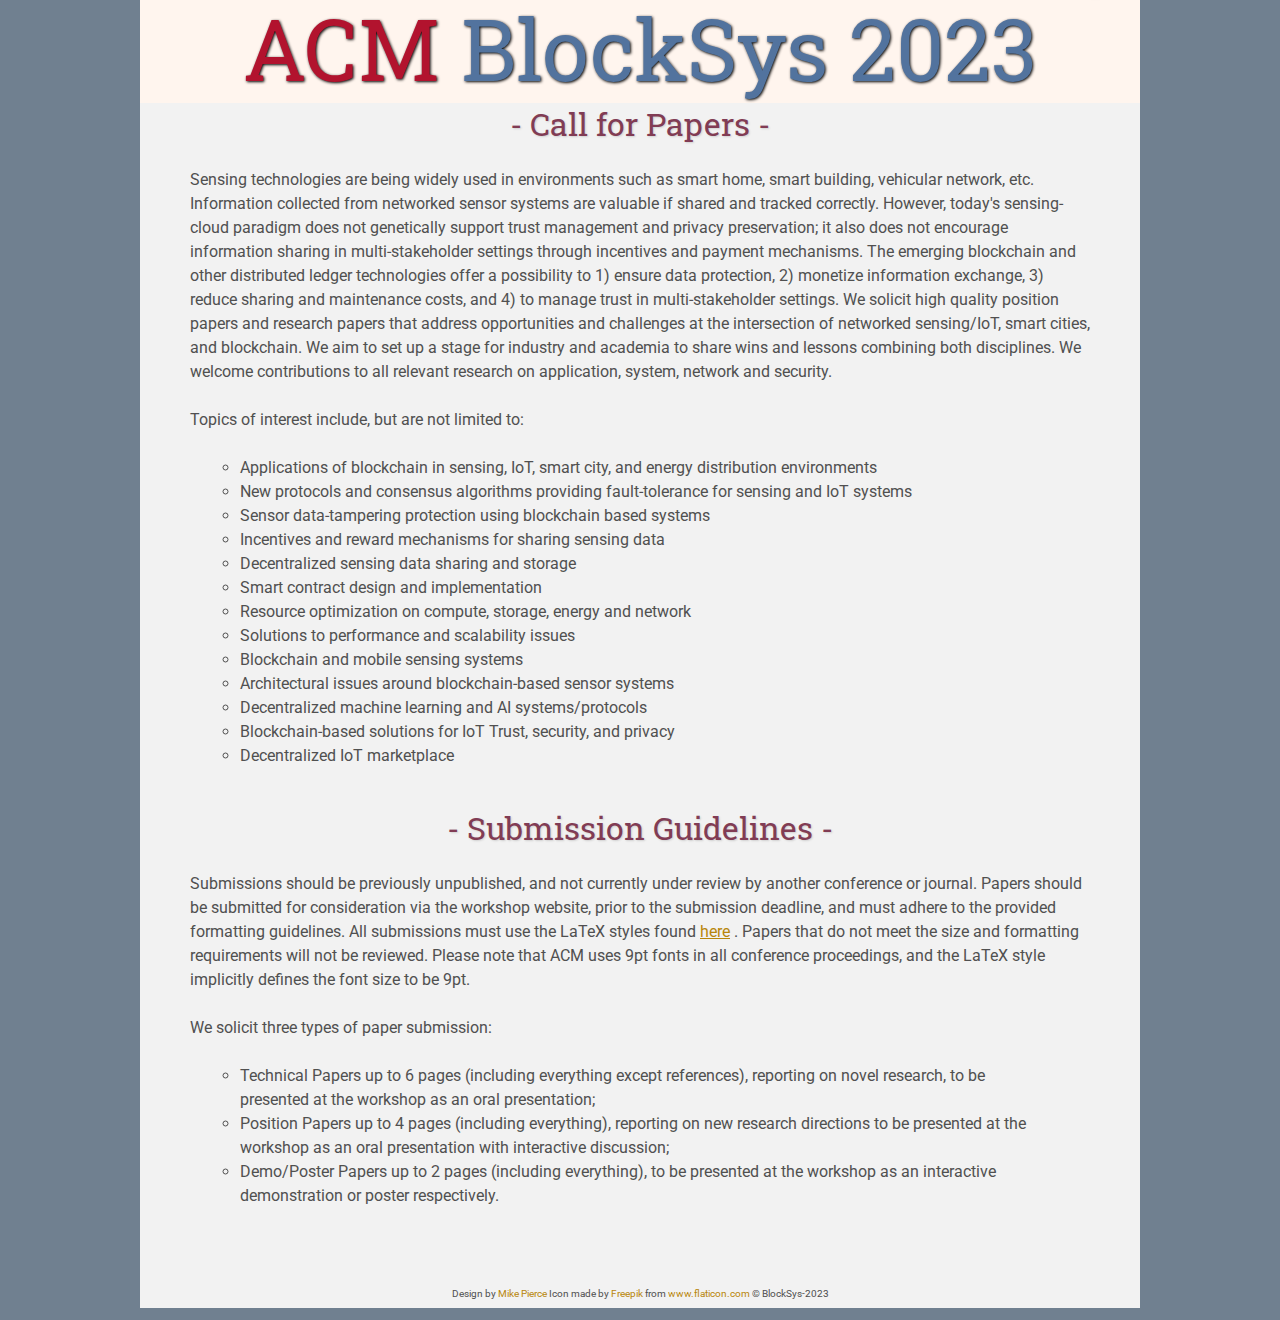
==== commit b2727ca5: "2023 updates" ====
--- a/index.html
+++ b/index.html
@@ -18,7 +18,7 @@
         <div class="banner">
             <img class="img_size" src="assets/network.jpg" alt="Conference Template Banner">
             <div class="top-left">
-                <span class="title1">ACM </span><span class="title2"> BlockSys</span> <span class="title2">2022</span>
+                <span class="title1">ACM </span><span class="title2"> BlockSys</span> <span class="title2">2023</span>
             </div>
             <div class="bottom-right">
                 Fifth ACM International Workshop on Blockchain-enabled Networked Sensor Systems <br> <br> Co-located with SenSys-2023 <br> <br> November 12, 2023 <br> Istanbul, Turkiye
@@ -34,7 +34,7 @@
                     <a class="current" title="Organization" href="Organization">Organization</a>
                 </td>
                 <td class="navigation">
-                   <a class="current" title="Register for the Conference" href="https://sensys.acm.org/2022/registration/" target="_blank">Registration</a>
+                   <a class="current" title="Register for the Conference" href="https://sensys.acm.org/2023/registration/" target="_blank">Registration</a>
                 </td>
                 <td class="navigation">
                     <a class="current" title="Conference Program" href="program">Program</a>
@@ -100,7 +100,7 @@
 
 <!--    <h2> - Submission Site - </h2>-->
 <!--        <p>-->
-<!--    <a href="https://blocksys2022.hotcrp.com/">BlockSys-2022 Submission Site</a>-->
+<!--    <a href="https://blocksys2023.hotcrp.com/">BlockSys-2023 Submission Site</a>-->
 <!--    </p>-->
 
 
@@ -127,7 +127,7 @@
         <tr>
             <td class="footer">Design by <a target="_blank" href="http://math.ucr.edu/~mpierce/">Mike Pierce</a></td>
             <td class="footer">Icon made by <a target="_blank" href="https://www.freepik.com">Freepik</a> from <a href="https://www.flaticon.com/" title="Flaticon">www.flaticon.com</a></td>
-            <td class="footer">&copy; BlockSys-2022</td>
+            <td class="footer">&copy; BlockSys-2023</td>
         </tr>
     </table>
         </div>
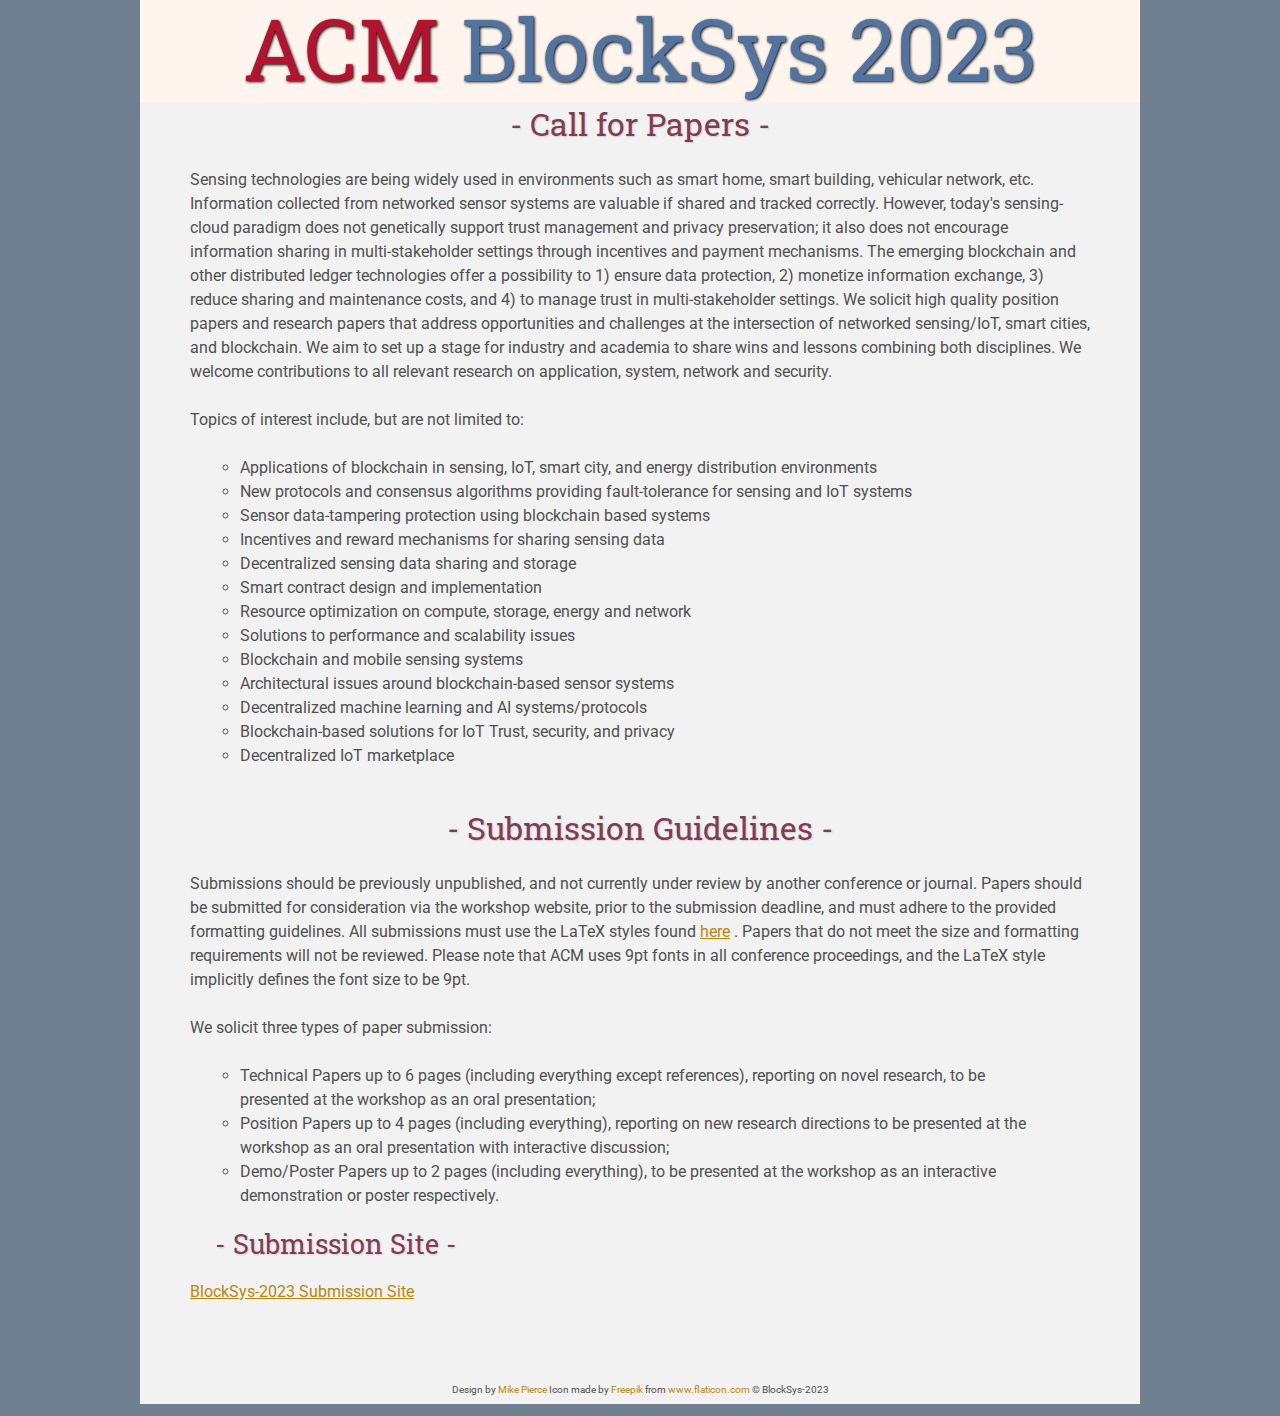
==== commit b77d9a26: "2023 updates" ====
--- a/index.html
+++ b/index.html
@@ -98,10 +98,10 @@
         </ul>
     </p>
 
-<!--    <h2> - Submission Site - </h2>-->
-<!--        <p>-->
-<!--    <a href="https://blocksys2023.hotcrp.com/">BlockSys-2023 Submission Site</a>-->
-<!--    </p>-->
+    <h3> - Submission Site - </h3>
+        <p>
+    <a href="https://blocksys2023.hotcrp.com/">BlockSys-2023 Submission Site</a>
+    </p>
 
 
 <!--    <table class="sponsors">-->
